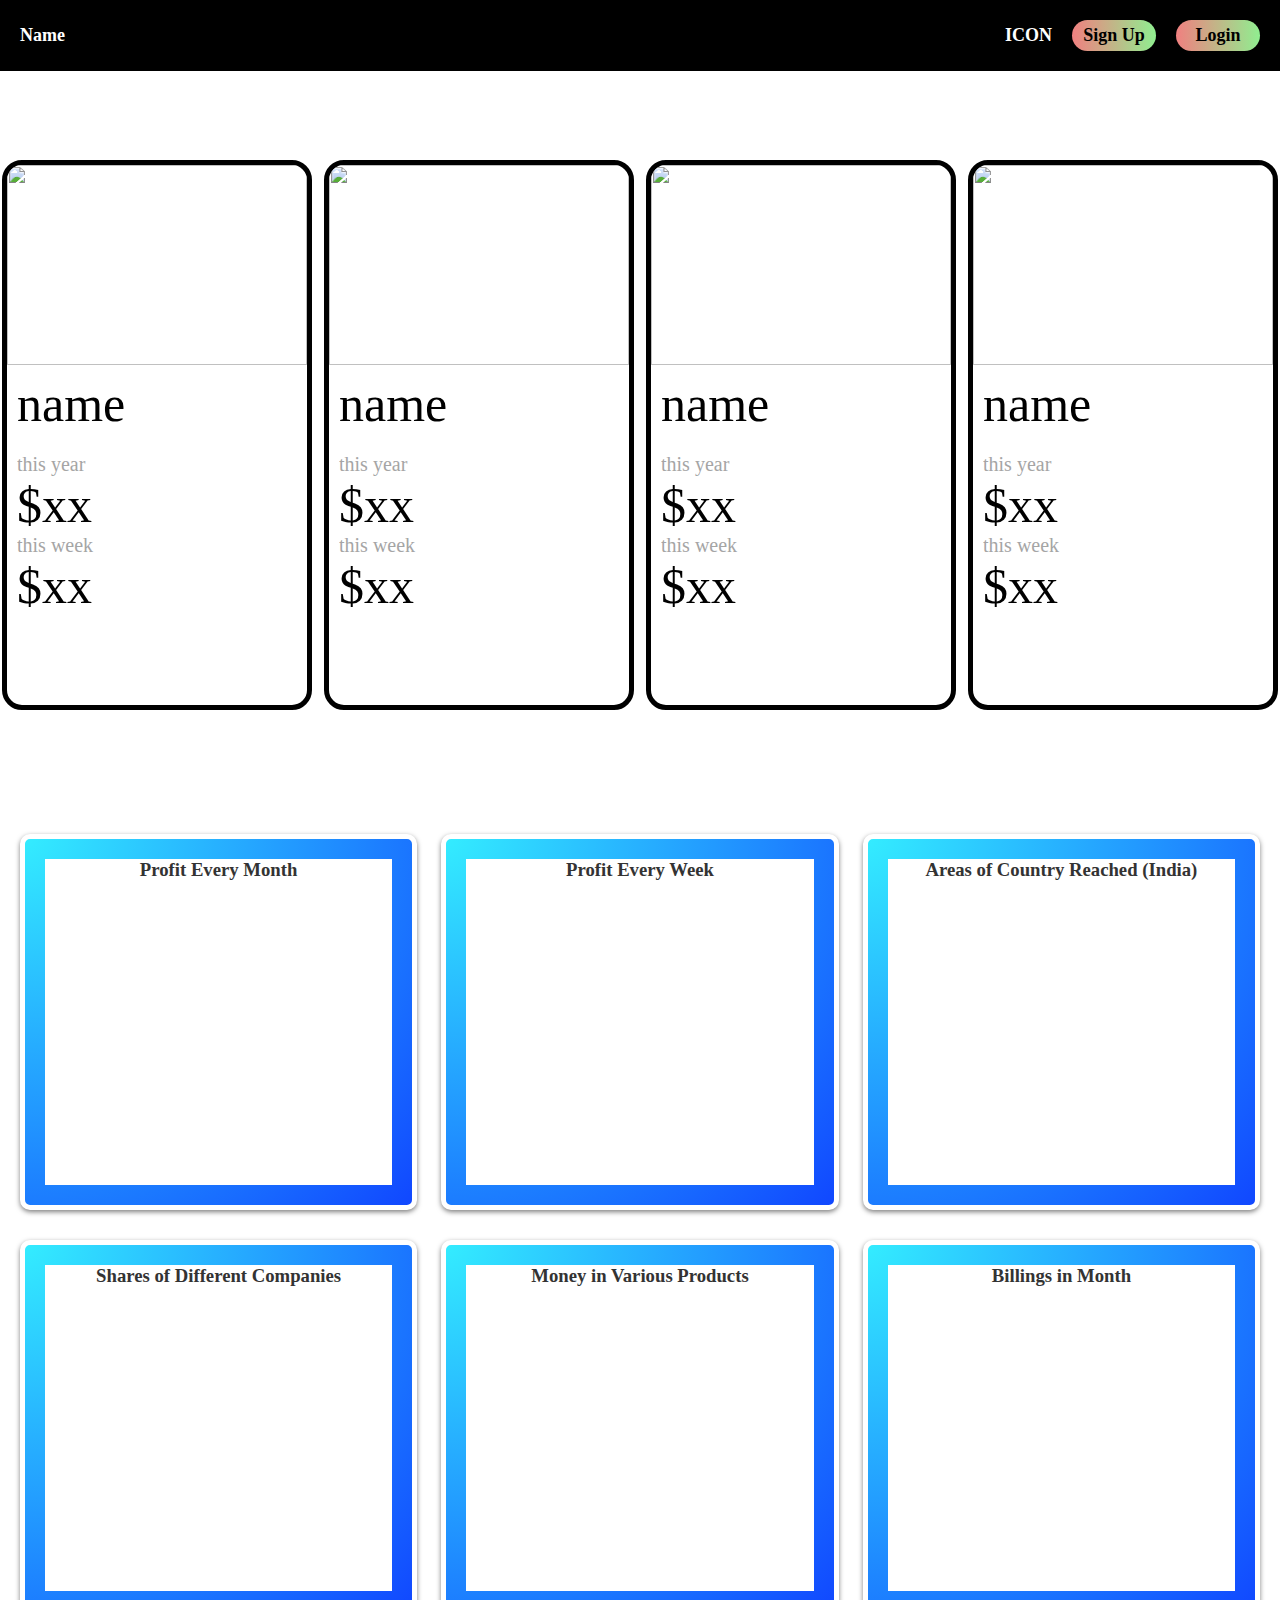
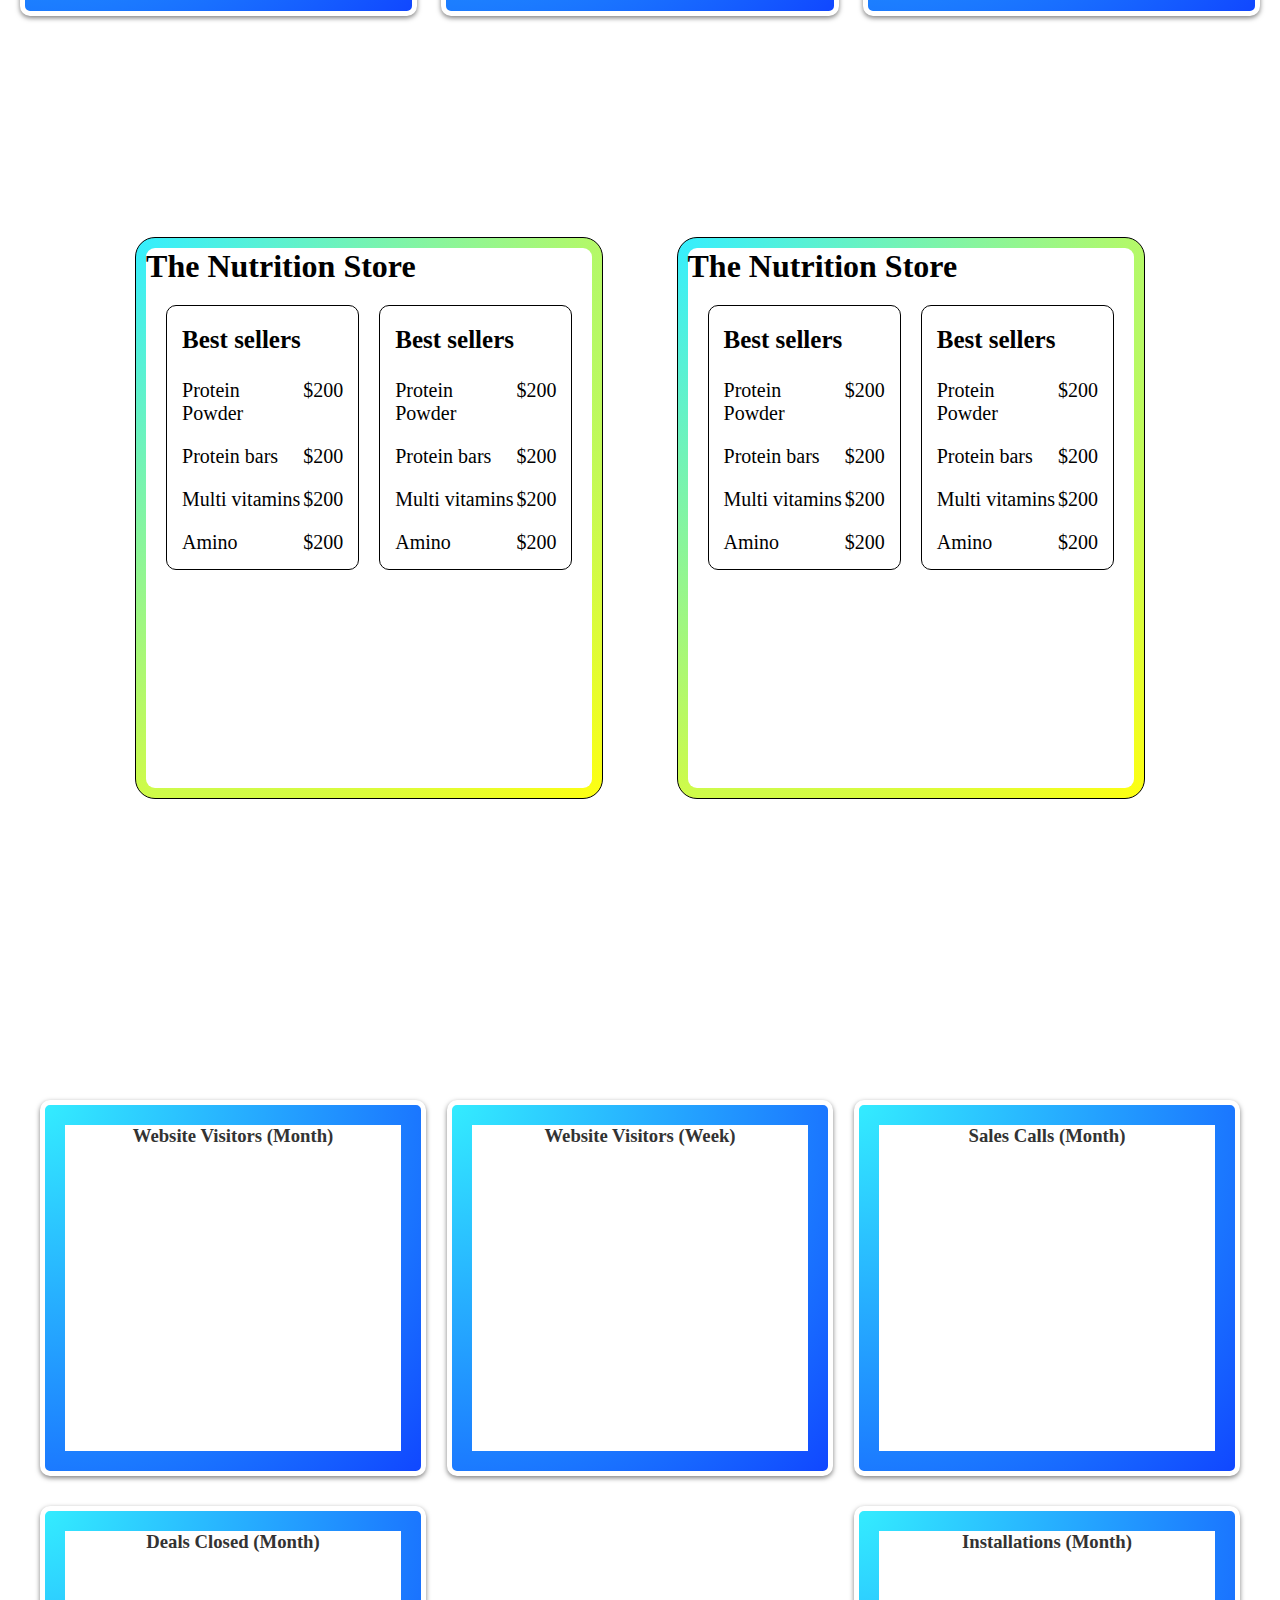
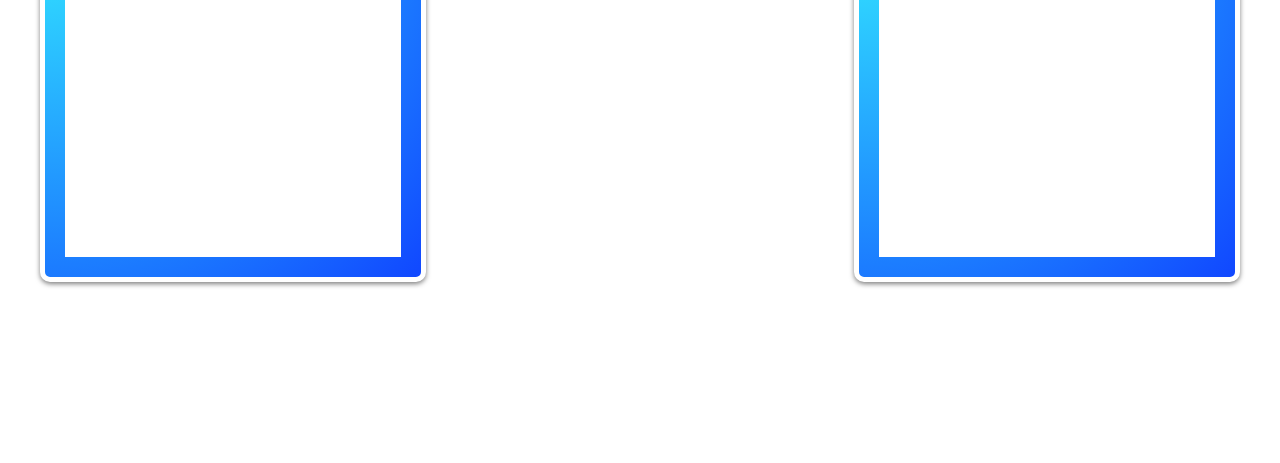
==== main.html @ f9fcb6f3 "Add files via upload" ====
<!DOCTYPE html>
<html lang="en">

<head>
    <meta charset="UTF-8">
    <meta name="viewport" content="width=device-width, initial-scale=1.0">
    <title>Document</title>
    <link rel="stylesheet" href="style.css">
</head>

<body>
    <div class="nav">
        <div><span>Name</span></div>
        <div class="nav1">
            <div>ICON</div>
            <div class="btn">Sign Up</div>
            <div class="btn">Login</div>
        </div>
    </div>
    <div class="profile">
        <div class="profile1">
            <div class="proimg"><img src=""></div>
            <div class="content">name</div>
            <div class="content">
                <div><span>this year</span>$xx</div>
                <div><span>this week</span>$xx</div>
            </div>
        </div>
        <div class="profile1">
            <div class="proimg"><img src=""></div>
            <div class="content">name</div>
            <div class="content">
                <div><span>this year</span>$xx</div>
                <div><span>this week</span>$xx</div>
            </div>
        </div>
        <div class="profile1">
            <div class="proimg"><img src=""></div>
            <div class="content">name</div>
            <div class="content">
                <div><span>this year</span>$xx</div>
                <div><span>this week</span>$xx</div>
            </div>
        </div>
        <div class="profile1">
            <div class="proimg"><img src=""></div>
            <div class="content">name</div>
            <div class="content">
                <div><span>this year</span>$xx</div>
                <div><span>this week</span>$xx</div>
            </div>
        </div>
    </div>
    <div class="dashboard">
        <div class="chart-container">
            <h3>Profit Every Month</h3>
            <canvas id="profitMonth"></canvas>
        </div>
        <div class="chart-container">
            <h3>Profit Every Week</h3>
            <canvas id="profitWeek"></canvas>
        </div>
        <div class="chart-container">
            <h3>Areas of Country Reached (India)</h3>
            <canvas id="areasReached"></canvas>
        </div>
        <div class="chart-container">
            <h3>Shares of Different Companies</h3>
            <canvas id="companyShares"></canvas>
        </div>
        <div class="chart-container">
            <h3>Money in Various Products</h3>
            <canvas id="productMoney"></canvas>
        </div>
        <div class="chart-container">
            <h3>Billings in Month</h3>
            <canvas id="billingsMonth"></canvas>
        </div>

        <div class="board">
            <div class="board1">
                <div>
                    <h1>The Nutrition Store</h1>
                </div>
                <div class="baord5">
                    <div class="board2">
                        <div class="board3">
                            <div>Best sellers</div>
                        </div>
                        <div class="board4">
                            <div>Protein Powder</div>
                            <div>$200</div>
                        </div>
                        <div class="board4">
                            <div>Protein bars</div>
                            <div>$200</div>
                        </div>
                        <div class="board4">
                            <div>Multi vitamins</div>
                            <div>$200</div>
                        </div>
                        <div class="board4">
                            <div>Amino</div>
                            <div>$200</div>
                        </div>
                    </div>
                    <div class="board2">
                        <div class="board3">
                            <div>Best sellers</div>
                        </div>
                        <div class="board4">
                            <div>Protein Powder</div>
                            <div>$200</div>
                        </div>
                        <div class="board4">
                            <div>Protein bars</div>
                            <div>$200</div>
                        </div>
                        <div class="board4">
                            <div>Multi vitamins</div>
                            <div>$200</div>
                        </div>
                        <div class="board4">
                            <div>Amino</div>
                            <div>$200</div>
                        </div>
                    </div>
                </div>
                <div>

                </div>
            </div>
            <div class="board1">
                <div>
                    <h1>The Nutrition Store</h1>
                </div>
                <div class="baord5">
                    <div class="board2">
                        <div class="board3">
                            <div>Best sellers</div>
                        </div>
                        <div class="board4">
                            <div>Protein Powder</div>
                            <div>$200</div>
                        </div>
                        <div class="board4">
                            <div>Protein bars</div>
                            <div>$200</div>
                        </div>
                        <div class="board4">
                            <div>Multi vitamins</div>
                            <div>$200</div>
                        </div>
                        <div class="board4">
                            <div>Amino</div>
                            <div>$200</div>
                        </div>
                    </div>
                    <div class="board2">
                        <div class="board3">
                            <div>Best sellers</div>
                        </div>
                        <div class="board4">
                            <div>Protein Powder</div>
                            <div>$200</div>
                        </div>
                        <div class="board4">
                            <div>Protein bars</div>
                            <div>$200</div>
                        </div>
                        <div class="board4">
                            <div>Multi vitamins</div>
                            <div>$200</div>
                        </div>
                        <div class="board4">
                            <div>Amino</div>
                            <div>$200</div>
                        </div>
                    </div>
                </div>
                <div>

                </div>
            </div>
        </div>

        <div class="dashboard">
            <div class="chart-container">
                <h3>Website Visitors (Month)</h3>
                <canvas id="visitorsMonth"></canvas>
            </div>
            <div class="chart-container">
                <h3>Website Visitors (Week)</h3>
                <canvas id="visitorsWeek"></canvas>
            </div>
            <div class="chart-container">
                <h3>Sales Calls (Month)</h3>
                <canvas id="salesCallsMonth"></canvas>
            </div>
            <div class="chart-container">
                <h3>Deals Closed (Month)</h3>
                <canvas id="dealsClosedMonth"></canvas>
            </div>
            <div class="chart-container">
                <h3>Installations (Month)</h3>
                <canvas id="installationsMonth"></canvas>
            </div>
            <!-- <div class="chart-container">
                <h3>Billings (Month)</h3>
                <canvas id="billingsMonth"></canvas>
            </div> -->
        </div>
        <script src="https://cdn.jsdelivr.net/npm/chart.js"></script>
        <script src="script.js"></script>

</body>

</html>
---- style.css ----
* {
    margin: 0;
    padding: 0;
}

body {
    /* background:linear-gradient(to right,red,orange,yellow,green,blue,indigo,violet) */

    /* background: linear-gradient(to right,
            #FFB3BA,
            #FFDFBA,
            #FFFFBA,
            #BAFFC9,
            #BAE1FF
        ); */
    /* background: linear-gradient(to right, 
        #D3D3D3,
        #A9A9A9  
      ); */
    /* background: linear-gradient(to right,
            #D3D3D3,
            #000000
        ); */
    /* background-color: rgba(0,0,0,0.7); */
    /* background-color: #1E201E; */
    color: white;
    /* font-family: Arial, Helvetica, sans-serif;     */
    font-family: Cambria, Cochin, Georgia, Times, 'Times New Roman', serif;
    overflow-x: hidden;
    overflow-y: auto;
}

.nav {
    display: flex;
    flex-direction: row;
    justify-content: space-between;
    align-items: center;
    /* margin:25px; */
    background-color: black;
    color: white;
    font-weight: 900;
    padding: 20px;
    font-size: large;
}

.nav1 {
    display: flex;
    flex-direction: row;
    justify-content: space-around;
    align-items: center;
    gap: 20px;
}

.btn {
    background: linear-gradient(to right, lightcoral, lightgreen);
    /* background-color: li; */
    border-radius: 50px;
    padding: 5px 7px;
    width: 70px;
    display: flex;
    justify-content: center;
    align-items: center;
    color: black;
}

.profile {
    display: flex;
    flex-direction: row;
    gap: 10px;
    /* margin: 20px auto; */
    height: 600px;
    width: 100%;
    justify-content: space-evenly;
    /* background-color: #333; */
    margin: 5% auto;
    border-radius: 20px;
    align-items: center;
}

.profile1 {
    height: 90%;
    width: 300px;
    border: 5px solid black;
    /* background-image: linear-gradient(to right, #FFB3BA, #FFDFBA, #FFFFBA, #BAFFC9, #BAE1FF) 1; */
    display: flex;
    /* background-image: linear-gradient(white, white), radial-gradient(circle at top left, #34eeff, #feb47b); */
    flex-direction: column;
    font-size: 50px;
    border-radius: 20px;
    overflow: hidden;
    box-shadow: 0px 0px 10px white;
    background-color: white;
    color: black;
}

.proimg img {
    width: 100%;
    height: 100%;
    object-fit: cover;
}

.proimg {
    width: 100%;
    height: 200px;
}

.content {
    margin: 10px;
}

.profile1 span {
    display: block;
    font-size: 20px;
    color: grey;
    opacity: 0.7;
}

.data {
    display: flex;
    flex-direction: row;
    justify-content: space-evenly;
    width: 100%;
    height: 300px;
    margin: 20px auto;
}

.data1 {
    border: 1px solid black;
    width: 400px;
    height: 100%;
    border-radius: 20px;
}

#bar-chart {
    border: 1px solid black;
    width: 400px;
    height: 100%;
    border-radius: 20px;
    display: flex;
    justify-content: space-between;
    align-items: flex-end;
    /* width: 80%;        Chart width */
    /* height: 300px;     Chart height */
    background-color: #f7f7f7;
    border: 1px solid #ccc;
    /* margin: 50px auto; Center the chart */
    padding: 20px;
    box-sizing: border-box;
}

.board {
    display: flex;
    flex-direction: row;
    height: 600px;
    width: 100%;
    justify-content: space-evenly;
    margin: 10% auto;
    /* background-color: #333; */
    padding: 5%;
    border-radius: 20px;
}

.board1 {
    width: 40%;
    height: 90%;
    border-radius: 20px;
    border: 1px solid;
    margin: 20px;
    color: black;
    padding: 10px;
    background-image: linear-gradient(white, white), radial-gradient(circle at top left, #34eeff, #ffff10);
    background-origin: border-box;
    background-clip: content-box, border-box;
    box-shadow: 0px 0px 13px white;
}

.board2 {
    display: flex;
    flex-direction: column;
    padding: 5px;
    border: 1px solid black;
    border-radius: 10px;
    margin: 10px
}

.board3 {
    font-size: 25px;
    margin: 15px 10px;
    font-weight: 700;
}

.board4 {
    display: flex;
    flex-direction: row;
    justify-content: space-between;
    font-size: 20px;
    margin: 10px;
}

.baord5 {
    display: flex;
    flex-direction: row;
    padding: 10px;
    margin: 0px auto;
}

.end {
    display: flex;
    flex-direction: row;
    width: 100%;
    justify-content: space-around;
    height: 900px;
}

.end1 {
    display: flex;
    flex-direction: column;
    width: 45%;
    gap: 10px
}

.end2 {
    width: 100%;
    height: 300px;
    border: 1px solid black;
    border-radius: 20px;
}

.dashboard {
    display: flex;
    flex-wrap: wrap;
    justify-content: space-between;
    padding: 20px;
    margin: 5% auto;
    /* background-color: #333; */
    border-radius: 20px;
}

.chart-container {
    width: 28%;
    margin: 15px 0;
    padding: 20px;
    background-color: white;
    border-radius: 10px;
    box-shadow: 0 2px 5px rgba(0, 0, 0, .5);
    border: 5px solid;
    /* border-image: linear-gradient(180deg, rgb(1, 179, 254), WHITE) 1; */
    background-image: linear-gradient(white, white), radial-gradient(circle at top left, #34eeff, #1045ff);
    background-origin: border-box;
    background-clip: content-box, border-box;
    overflow: hidden;
}

canvas {
    width: 100%;
    height: 300px;
    /* background-color: rgba(0,0,0,0.2); */
}

h3 {
    text-align: center;
    color: #333;
}

@media (max-width:960px) {
    .profile {
        flex-wrap: wrap;
        height: auto;
        align-items: center;
    }

    .board {
        flex-direction: column;
        height: auto;
        width: 100%;
        align-items: center;
    }

    .board1 {
        width: 90%;
    }

    .baord5 {
        flex-direction: column;
    }

    .dashboard {
        flex-direction: column;
        margin: 0px auto;
        /* width: 100%; */
        height: auto;
        /* flex-wrap: nowrap; */
        align-items: center;
    }

    .chart-container {
        width: 85%;
        height: auto;
    }

    body {
        background-color: lightcyan;
    }
}
@property --angle{
    syntax: "<angle>";
    initial-value: 0deg;
}
.profile1::after , .profile1::before{
    position: absolute;
    height:100%;
    width:100%;
    padding:20px;
    z-index:-1;
    translate:-50% -50%;
    background:conic-gradient(yellow,red,blue,lightgreen);
}
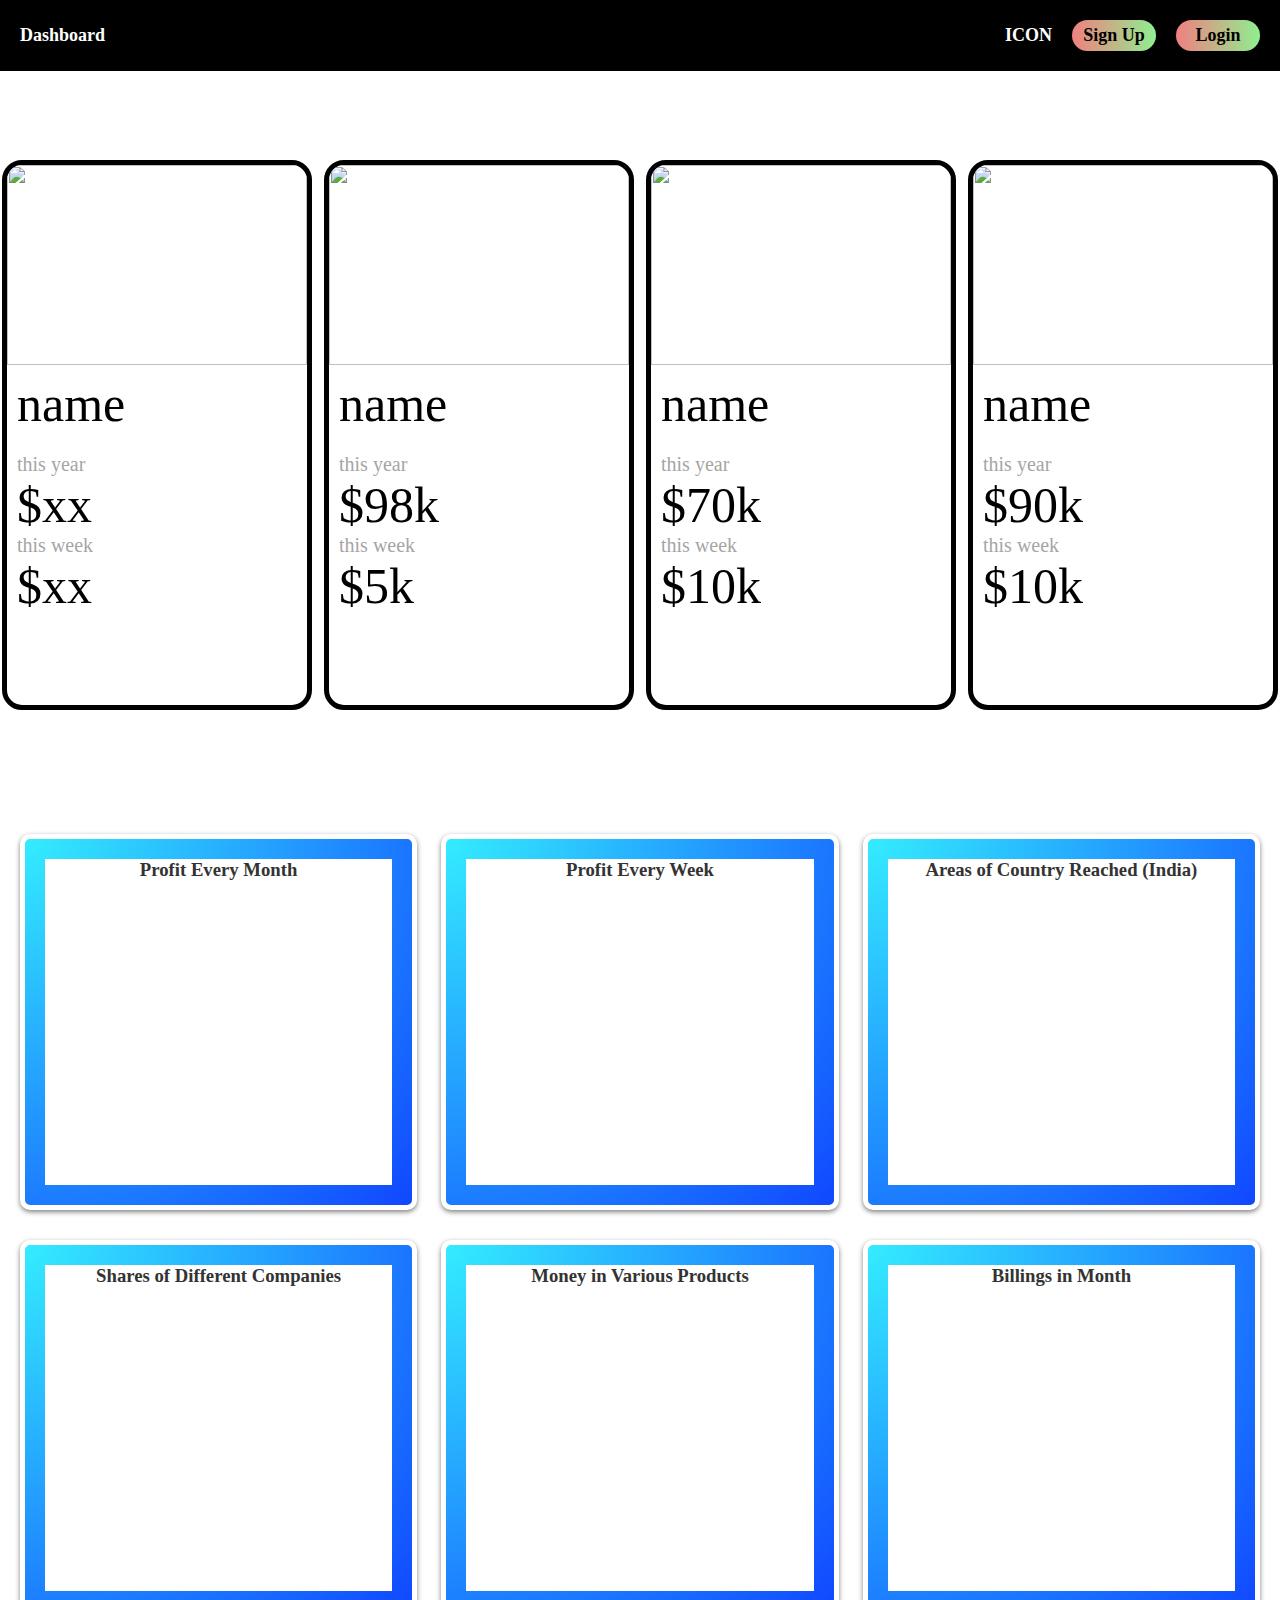
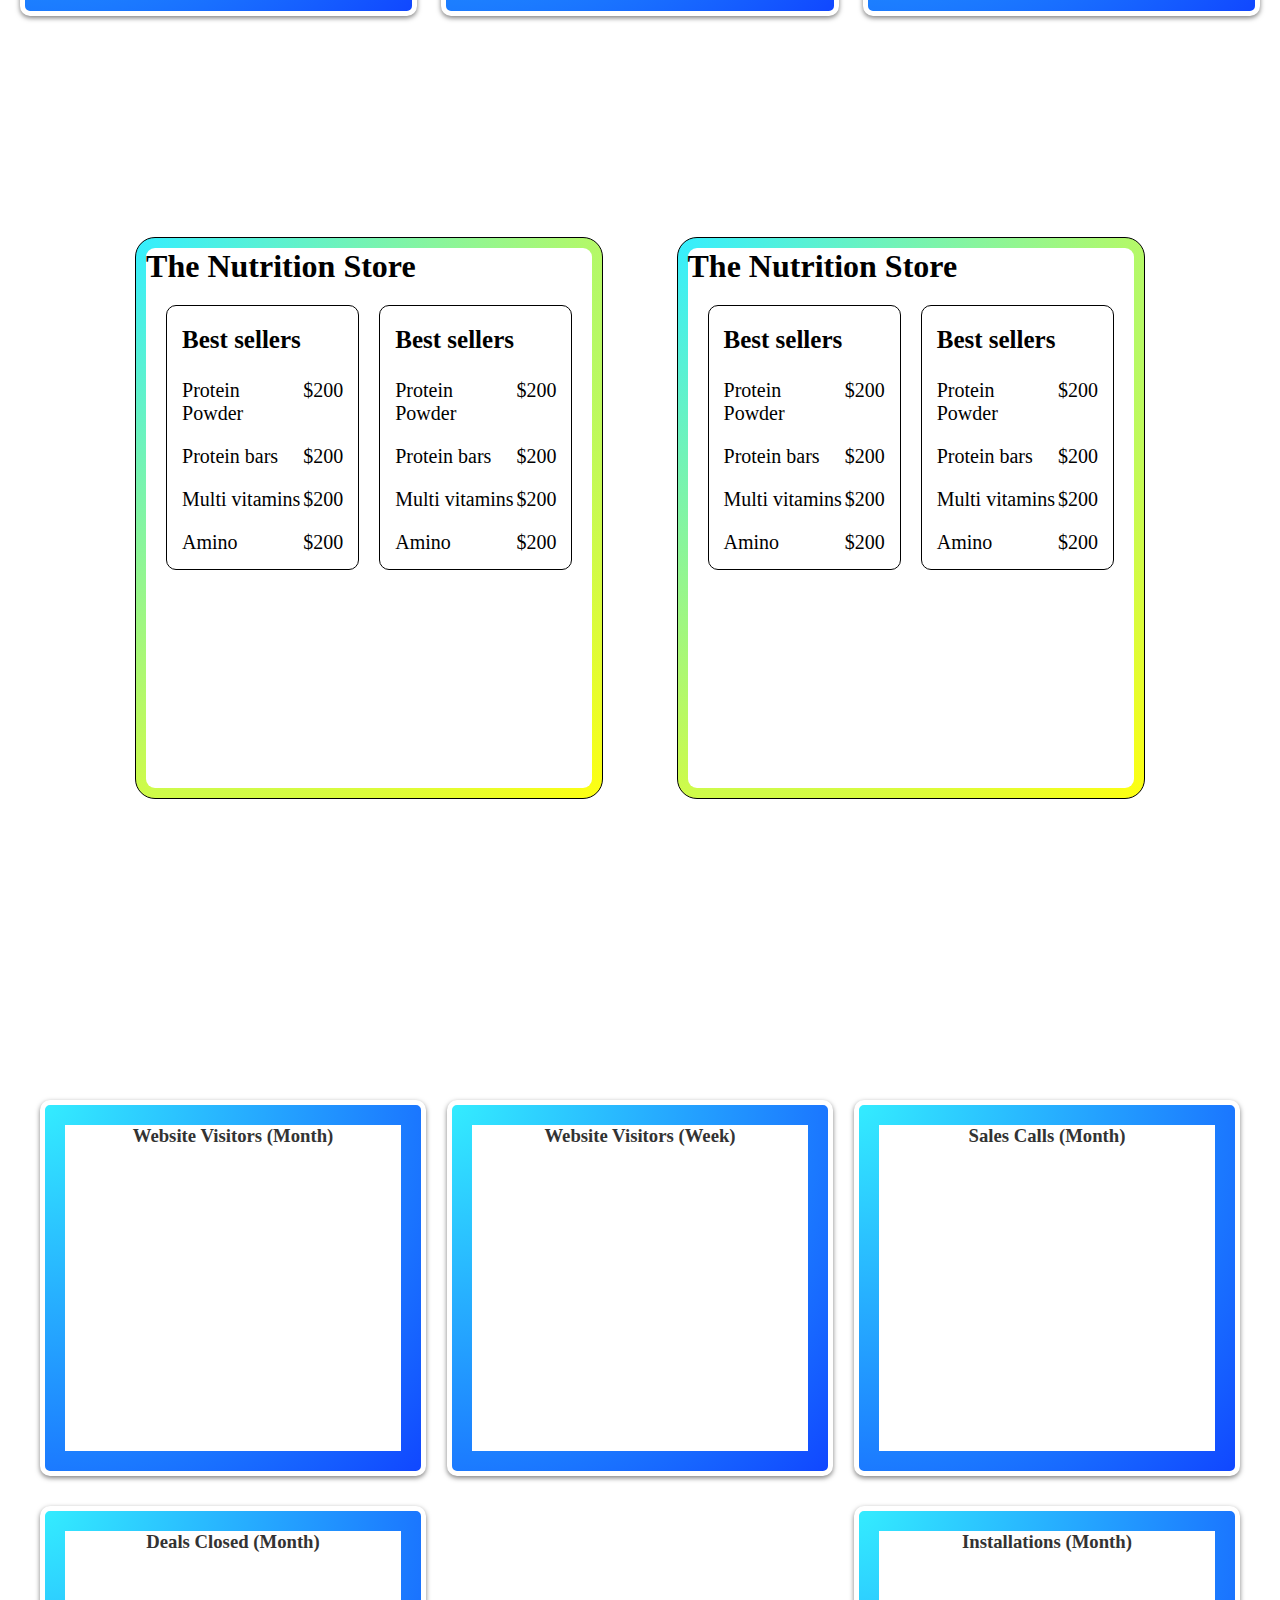
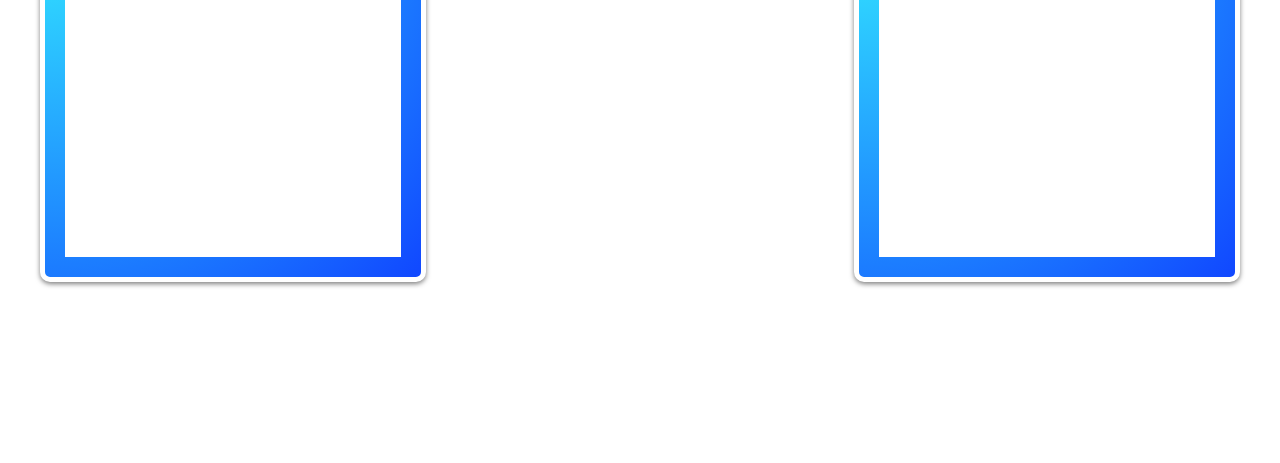
==== commit 5f91b666: "Update main.html" ====
--- a/main.html
+++ b/main.html
@@ -10,7 +10,7 @@
 
 <body>
     <div class="nav">
-        <div><span>Name</span></div>
+        <div><span>Dashboard</span></div>
         <div class="nav1">
             <div>ICON</div>
             <div class="btn">Sign Up</div>
@@ -27,27 +27,27 @@
             </div>
         </div>
         <div class="profile1">
-            <div class="proimg"><img src=""></div>
-            <div class="content">name</div>
-            <div class="content">
-                <div><span>this year</span>$xx</div>
-                <div><span>this week</span>$xx</div>
-            </div>
-        </div>
-        <div class="profile1">
-            <div class="proimg"><img src=""></div>
-            <div class="content">name</div>
-            <div class="content">
-                <div><span>this year</span>$xx</div>
-                <div><span>this week</span>$xx</div>
-            </div>
-        </div>
-        <div class="profile1">
-            <div class="proimg"><img src=""></div>
-            <div class="content">name</div>
-            <div class="content">
-                <div><span>this year</span>$xx</div>
-                <div><span>this week</span>$xx</div>
+            <div class="proimg"><img src="https://media.istockphoto.com/id/1290743328/vector/faceless-man-abstract-silhouette-of-person-the-figure-of-man-without-a-face-front-view.jpg?s=612x612&w=0&k=20&c=Ys-4Co9NaWFFBDjmvDJABB2BPePxJwHugC8_G5u0rOk="></div>
+            <div class="content">name</div>
+            <div class="content">
+                <div><span>this year</span>$98k</div>
+                <div><span>this week</span>$5k</div>
+            </div>
+        </div>
+        <div class="profile1">
+            <div class="proimg"><img src="https://media.istockphoto.com/id/1290743328/vector/faceless-man-abstract-silhouette-of-person-the-figure-of-man-without-a-face-front-view.jpg?s=612x612&w=0&k=20&c=Ys-4Co9NaWFFBDjmvDJABB2BPePxJwHugC8_G5u0rOk="></div>
+            <div class="content">name</div>
+            <div class="content">
+                <div><span>this year</span>$70k</div>
+                <div><span>this week</span>$10k</div>
+            </div>
+        </div>
+        <div class="profile1">
+            <div class="proimg"><img src="https://media.istockphoto.com/id/1290743328/vector/faceless-man-abstract-silhouette-of-person-the-figure-of-man-without-a-face-front-view.jpg?s=612x612&w=0&k=20&c=Ys-4Co9NaWFFBDjmvDJABB2BPePxJwHugC8_G5u0rOk="></div>
+            <div class="content">name</div>
+            <div class="content">
+                <div><span>this year</span>$90k</div>
+                <div><span>this week</span>$10k</div>
             </div>
         </div>
     </div>
@@ -205,14 +205,10 @@
                 <h3>Installations (Month)</h3>
                 <canvas id="installationsMonth"></canvas>
             </div>
-            <!-- <div class="chart-container">
-                <h3>Billings (Month)</h3>
-                <canvas id="billingsMonth"></canvas>
-            </div> -->
         </div>
         <script src="https://cdn.jsdelivr.net/npm/chart.js"></script>
         <script src="script.js"></script>
 
 </body>
 
-</html>+</html>
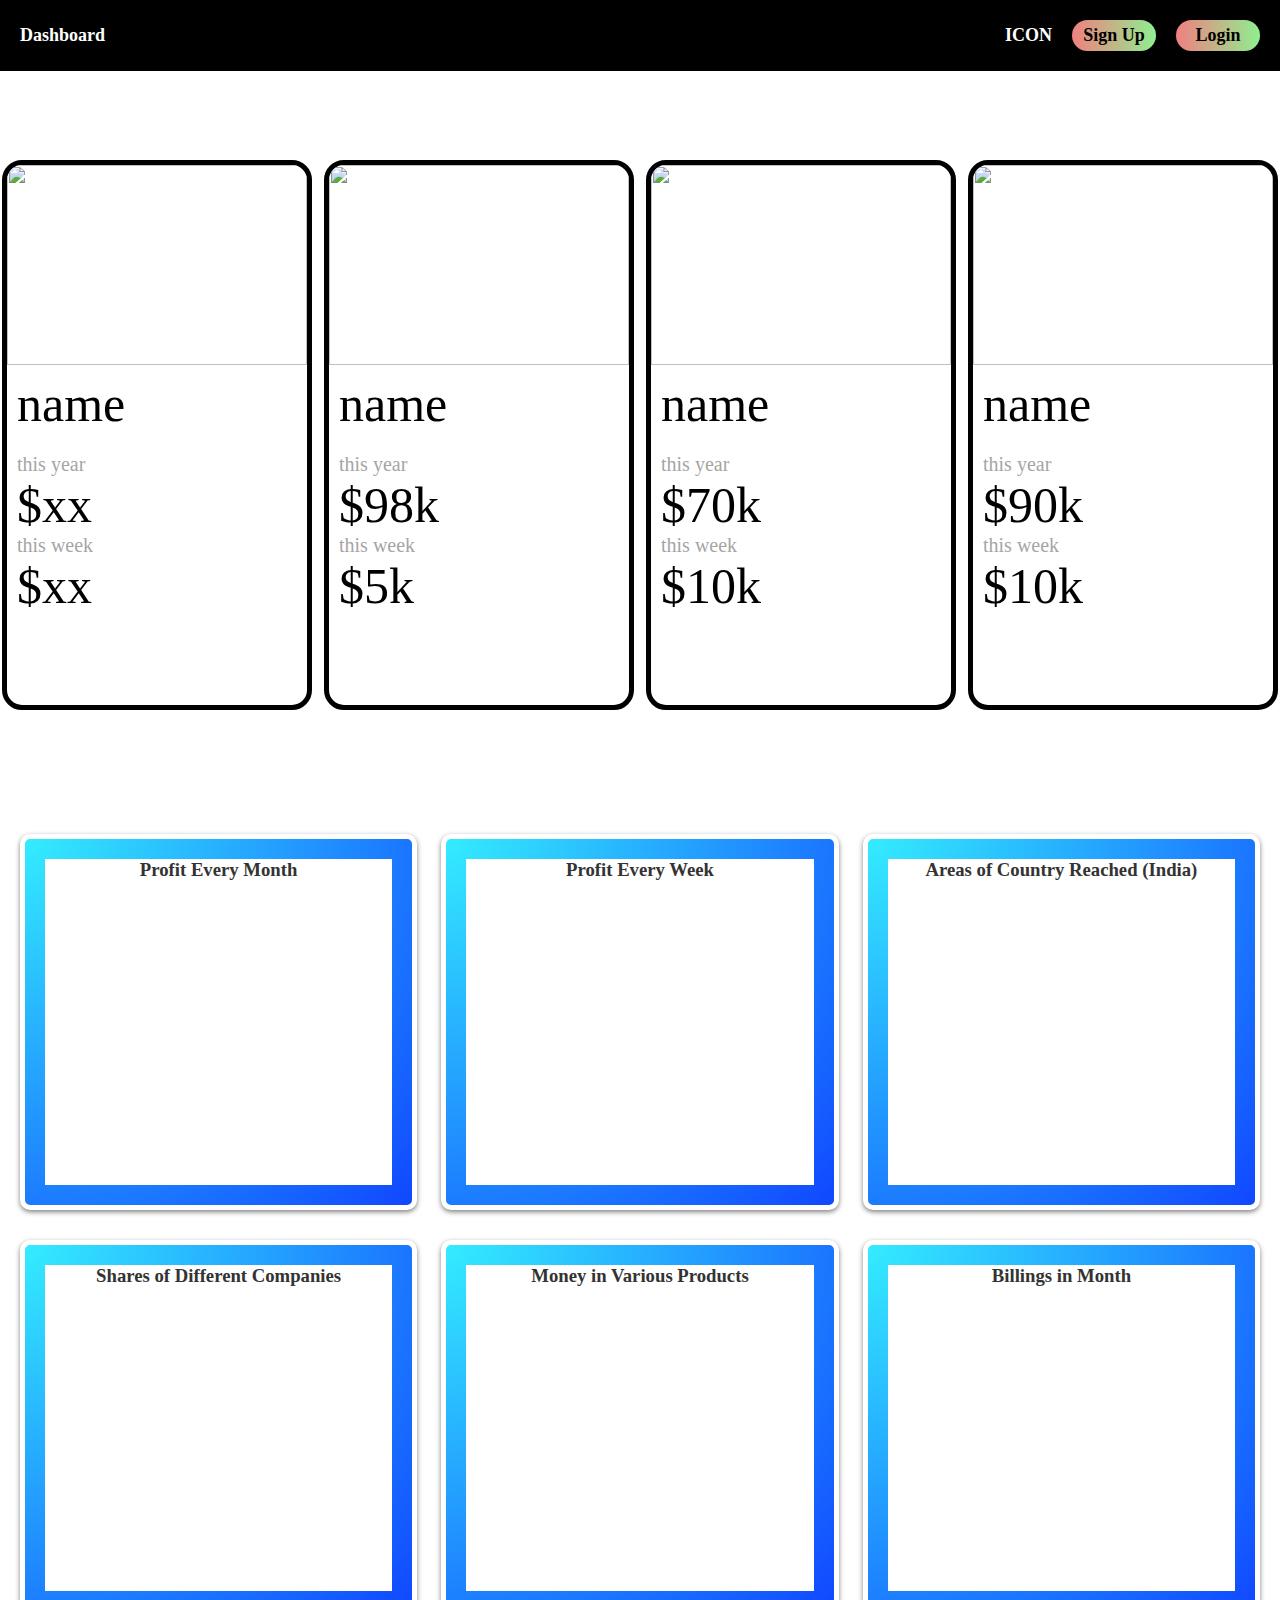
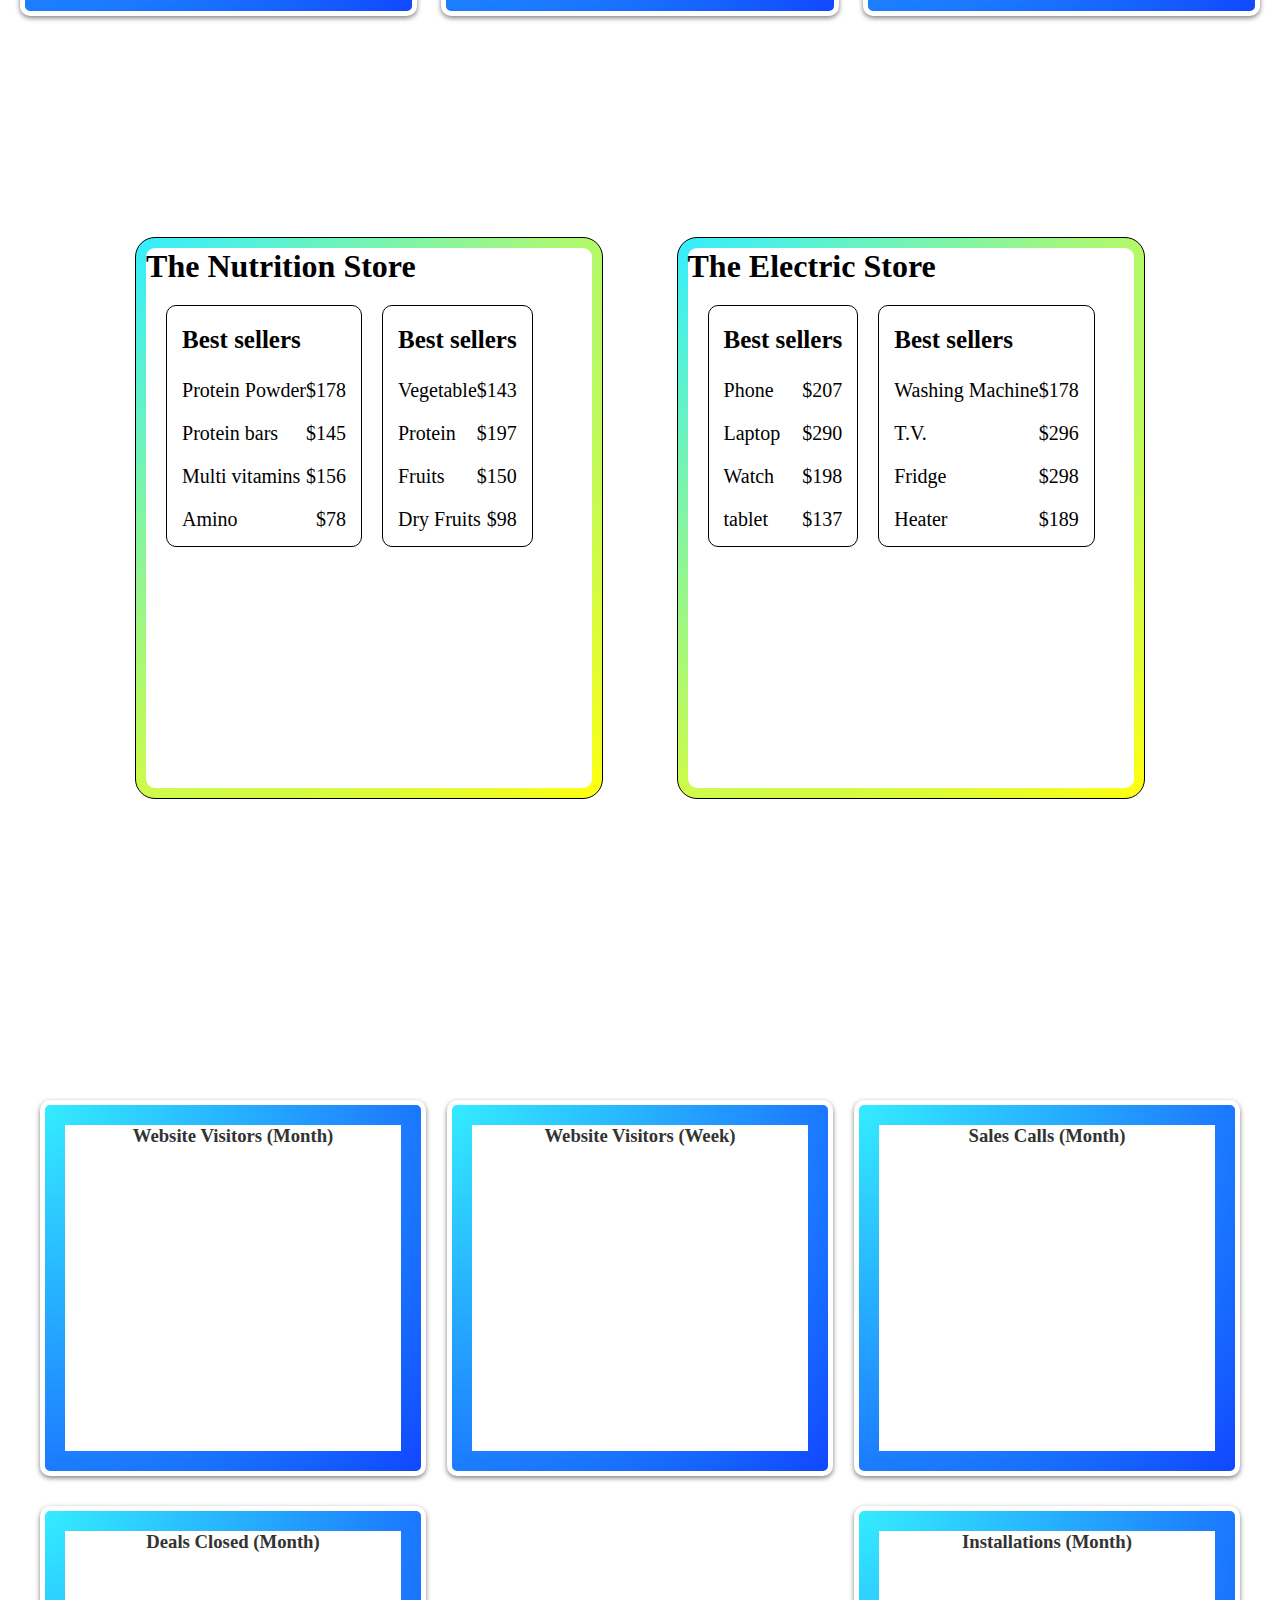
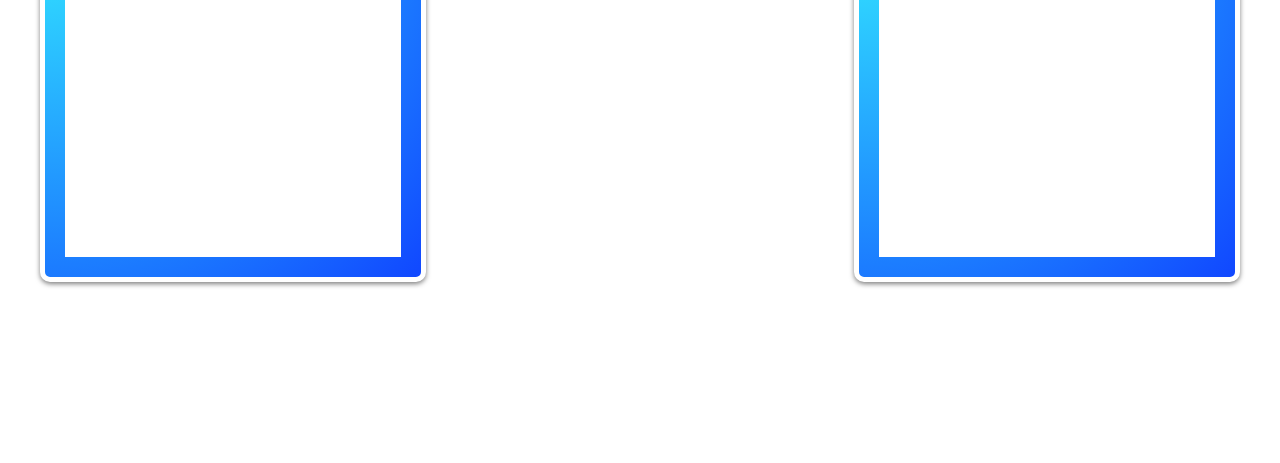
==== commit 89c375d9: "Update main.html" ====
--- a/main.html
+++ b/main.html
@@ -89,40 +89,40 @@
                         </div>
                         <div class="board4">
                             <div>Protein Powder</div>
-                            <div>$200</div>
+                            <div>$178</div>
                         </div>
                         <div class="board4">
                             <div>Protein bars</div>
-                            <div>$200</div>
+                            <div>$145</div>
                         </div>
                         <div class="board4">
                             <div>Multi vitamins</div>
-                            <div>$200</div>
+                            <div>$156</div>
                         </div>
                         <div class="board4">
                             <div>Amino</div>
-                            <div>$200</div>
-                        </div>
-                    </div>
-                    <div class="board2">
-                        <div class="board3">
-                            <div>Best sellers</div>
-                        </div>
-                        <div class="board4">
-                            <div>Protein Powder</div>
-                            <div>$200</div>
-                        </div>
-                        <div class="board4">
-                            <div>Protein bars</div>
-                            <div>$200</div>
-                        </div>
-                        <div class="board4">
-                            <div>Multi vitamins</div>
-                            <div>$200</div>
-                        </div>
-                        <div class="board4">
-                            <div>Amino</div>
-                            <div>$200</div>
+                            <div>$78</div>
+                        </div>
+                    </div>
+                    <div class="board2">
+                        <div class="board3">
+                            <div>Best sellers</div>
+                        </div>
+                        <div class="board4">
+                            <div>Vegetable </div>
+                            <div>$143</div>
+                        </div>
+                        <div class="board4">
+                            <div>Protein</div>
+                            <div>$197</div>
+                        </div>
+                        <div class="board4">
+                            <div>Fruits</div>
+                            <div>$150</div>
+                        </div>
+                        <div class="board4">
+                            <div>Dry Fruits</div>
+                            <div>$98</div>
                         </div>
                     </div>
                 </div>
@@ -132,7 +132,7 @@
             </div>
             <div class="board1">
                 <div>
-                    <h1>The Nutrition Store</h1>
+                    <h1>The Electric Store</h1>
                 </div>
                 <div class="baord5">
                     <div class="board2">
@@ -140,41 +140,41 @@
                             <div>Best sellers</div>
                         </div>
                         <div class="board4">
-                            <div>Protein Powder</div>
-                            <div>$200</div>
-                        </div>
-                        <div class="board4">
-                            <div>Protein bars</div>
-                            <div>$200</div>
-                        </div>
-                        <div class="board4">
-                            <div>Multi vitamins</div>
-                            <div>$200</div>
-                        </div>
-                        <div class="board4">
-                            <div>Amino</div>
-                            <div>$200</div>
-                        </div>
-                    </div>
-                    <div class="board2">
-                        <div class="board3">
-                            <div>Best sellers</div>
-                        </div>
-                        <div class="board4">
-                            <div>Protein Powder</div>
-                            <div>$200</div>
-                        </div>
-                        <div class="board4">
-                            <div>Protein bars</div>
-                            <div>$200</div>
-                        </div>
-                        <div class="board4">
-                            <div>Multi vitamins</div>
-                            <div>$200</div>
-                        </div>
-                        <div class="board4">
-                            <div>Amino</div>
-                            <div>$200</div>
+                            <div>Phone</div>
+                            <div>$207</div>
+                        </div>
+                        <div class="board4">
+                            <div>Laptop</div>
+                            <div>$290</div>
+                        </div>
+                        <div class="board4">
+                            <div>Watch</div>
+                            <div>$198</div>
+                        </div>
+                        <div class="board4">
+                            <div>tablet</div>
+                            <div>$137</div>
+                        </div>
+                    </div>
+                    <div class="board2">
+                        <div class="board3">
+                            <div>Best sellers</div>
+                        </div>
+                        <div class="board4">
+                            <div>Washing Machine</div>
+                            <div>$178</div>
+                        </div>
+                        <div class="board4">
+                            <div>T.V.</div>
+                            <div>$296</div>
+                        </div>
+                        <div class="board4">
+                            <div>Fridge</div>
+                            <div>$298</div>
+                        </div>
+                        <div class="board4">
+                            <div>Heater</div>
+                            <div>$189</div>
                         </div>
                     </div>
                 </div>
